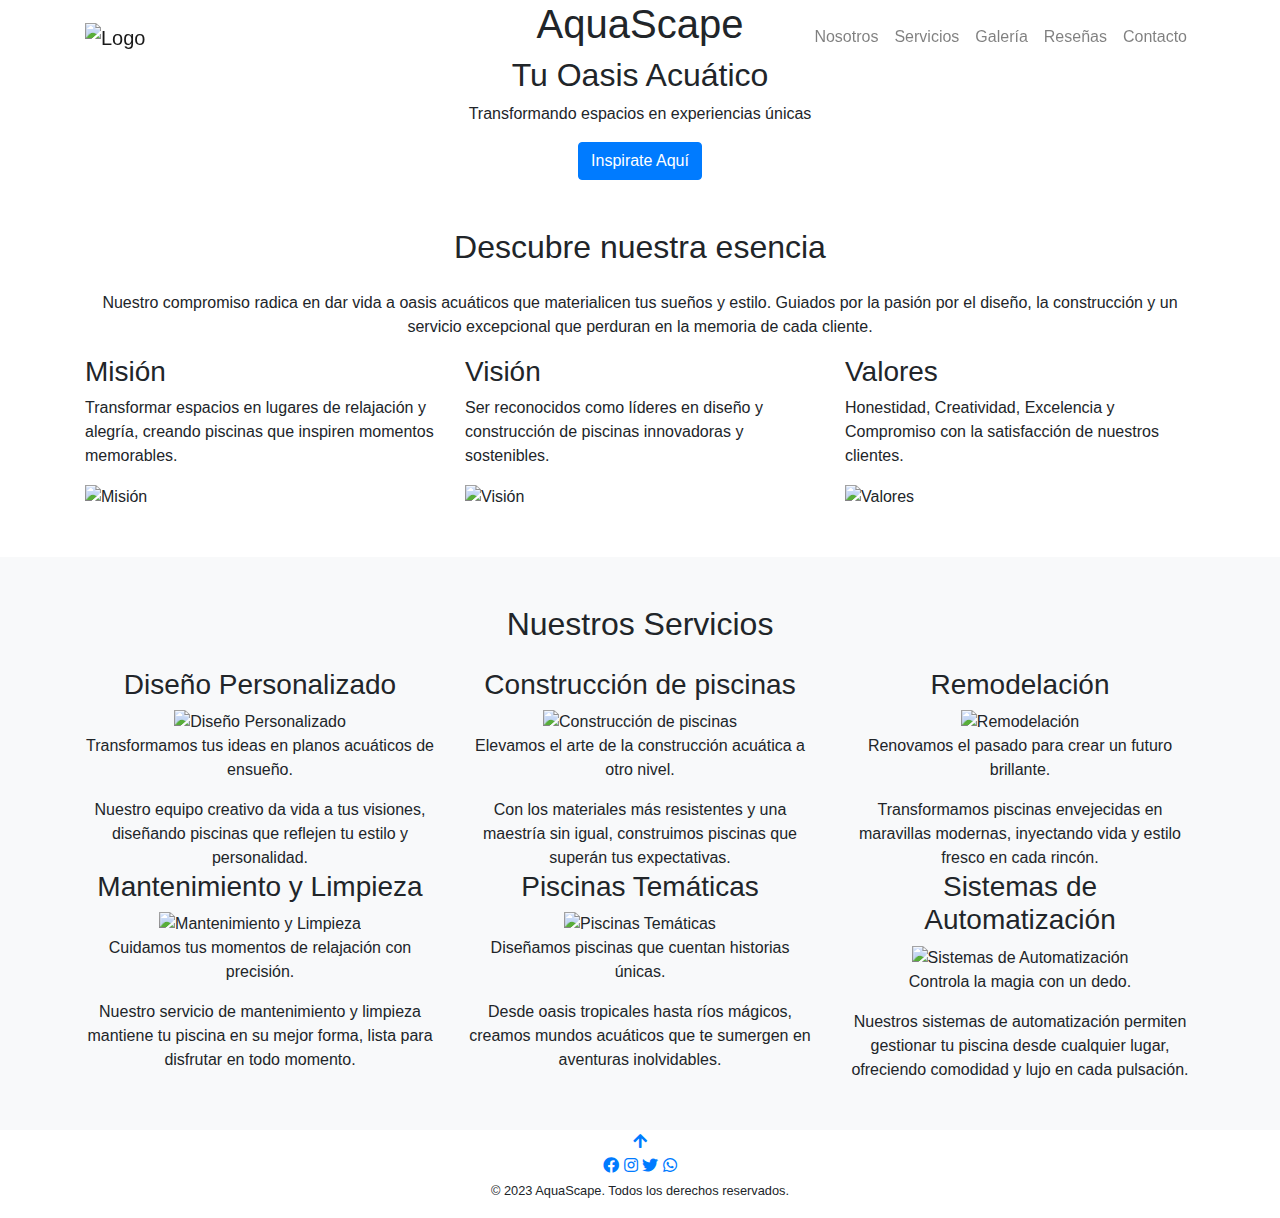
==== docs/index.html @ aa3bc13b "configuraciones para el despliegue" ====
<!DOCTYPE html>
<html lang="es">
<head>
    <meta charset="UTF-8">
    <meta name="viewport" content="width=device-width, initial-scale=1.0">
    <title>AquaScape - Tu Oasis Acuático</title>
    <link rel="stylesheet" href="https://maxcdn.bootstrapcdn.com/bootstrap/4.5.2/css/bootstrap.min.css">
    <link rel="stylesheet" href="../css/styles.css">
    <link href="https://fonts.googleapis.com/css2?family=Caveat:wght@600&family=Signika:wght@600&display=swap" rel="stylesheet">
    <link rel="stylesheet" href="https://cdnjs.cloudflare.com/ajax/libs/font-awesome/5.15.3/css/all.min.css">
    <link rel="icon" type="image/x-icon" href="../img/logo.png"/>
    <link rel="preload" href="../img/bg.jpg" as="image">
    <meta name="description" content="Página diseño y construcción de piscinas"/>
    <meta name="keywords" content="diseno, personas, acuatico, oasis, diseno, construccion, piscinas"/>
</head>
<body>
    <nav class="navbar fixed-top navbar-expand-lg navbar-light bg-transparent p-md-3">
        <div class="container">
            <a href="../html/index.html" class="navbar-brand">
                <img src="../img/logo.png" alt="Logo" class="logo-img" />
            </a>
            <button class="navbar-toggler" type="button" data-toggle="collapse" data-target="#navbarNav"
            aria-controls="navbarNav" aria-expanded="false" aria-label="Toggle navigation">
            <span class="navbar-toggler-icon"></span>
            </button>        
            <div class="collapse navbar-collapse" id="navbarNav">
                <ul class="navbar-nav ml-auto">
                    <li class="nav-item">
                        <a class="nav-link" href="#descubre">Nosotros</a>
                    </li>
                    <li class="nav-item">
                        <a class="nav-link" href="#servicios">Servicios</a>
                    </li>
                    <li class="nav-item">
                        <a class="nav-link" href="../html/galeria.html">Galería</a>
                    </li>
                    <li class="nav-item">
                        <a class="nav-link" href="../html/resenas.html">Reseñas</a>
                    </li>
                    <li class="nav-item">
                        <a class="nav-link" href="../html/contacto.html">Contacto</a>
                    </li>
                </ul>
            </div>
        </div>
    </nav>

    <header class="header">
        <div class="header-content text-center">
            <h1 class="header-title">AquaScape</h1>
            <h2 class="header-subtitle">Tu Oasis Acuático</h2>
            <p class="header-description">Transformando espacios en experiencias únicas</p>
            <a href="../html/galeria.html" class="btn btn-primary">Inspirate Aquí</a>
        </div>
    </header>
    <section id="about" class="py-5">
        <div class="animated-bg"></div>
        <div class="container">
            <h2 id="descubre" class="text-center mb-4">Descubre nuestra esencia</h2>
            <p class="text-center">Nuestro compromiso radica en dar vida a oasis acuáticos que materialicen tus sueños y estilo. Guiados por la pasión por el diseño, la construcción y un servicio excepcional que perduran en la memoria de cada cliente.</p>
            <div class="row">
                <div class="col-md-4">
                    <h3>Misión</h3>
                    <p>Transformar espacios en lugares de relajación y alegría, creando piscinas que inspiren momentos memorables.</p>
                    <img src="../img/3.png" alt="Misión" class="mission-image">
                </div>
                <div class="col-md-4">
                    <h3>Visión</h3>
                    <p>Ser reconocidos como líderes en diseño y construcción de piscinas innovadoras y sostenibles.</p>
                    <img src="../img/1.png" alt="Visión" class="vision-image">
                </div>
                <div class="col-md-4">
                    <h3>Valores</h3>
                    <p>Honestidad, Creatividad, Excelencia y Compromiso con la satisfacción de nuestros clientes.</p>
                    <img src="../img/2.png" alt="Valores" class="values-image">
                </div>
                
            </div>
        </div>
    </section>
    <section id="servicios" class="py-5 bg-light servicios-bg">
        <div class="container">
            <h2 class="text-center mb-4">Nuestros Servicios</h2>
            <div class="row">
                <div class="col-md-4">
                    
                    <div class="service-item text-center">
                        <h3>Diseño Personalizado</h3>
                        <img src="../img/img (5).png" alt="Diseño Personalizado" class="service-image">
                        <p>Transformamos tus ideas en planos acuáticos de ensueño.</p>
                        <div class="description-popup">Nuestro equipo creativo da vida a tus visiones, diseñando piscinas que reflejen tu estilo y personalidad.</div>
                    </div>
                </div>
                <div class="col-md-4">
                    <div class="service-item text-center">
                        <h3>Construcción de piscinas</h3>
                        <img src="../img/img (4).png" alt="Construcción de piscinas" class="service-image">
                        <p>Elevamos el arte de la construcción acuática a otro nivel.</p>
                        <div class="description-popup">Con los materiales más resistentes y una maestría sin igual, construimos piscinas que superán tus expectativas.</div>
                    </div>
                </div>
                <div class="col-md-4">
                    <div class="service-item text-center">
                        <h3>Remodelación</h3>
                        <img src="../img/img (6).png" alt="Remodelación" class="service-image">
                        <p>Renovamos el pasado para crear un futuro brillante.</p>
                        <div class="description-popup">Transformamos piscinas envejecidas en maravillas modernas, inyectando vida y estilo fresco en cada rincón.</div>
                    </div>
                </div>
                <div class="col-md-4">
                    <div class="service-item text-center">
                        <h3>Mantenimiento y Limpieza</h3>
                        <img src="../img/img (1).png" alt="Mantenimiento y Limpieza" class="service-image">
                        <p>Cuidamos tus momentos de relajación con precisión.</p>
                        <div class="description-popup">Nuestro servicio de mantenimiento y limpieza mantiene tu piscina en su mejor forma, lista para disfrutar en todo momento.</div>
                    </div>
                </div>
                <div class="col-md-4">
                    <div class="service-item text-center">
                        <h3>Piscinas Temáticas</h3>
                        <img src="../img/img (2).png" alt="Piscinas Temáticas" class="service-image">
                        <p>Diseñamos piscinas que cuentan historias únicas.</p>
                        <div class="description-popup">Desde oasis tropicales hasta ríos mágicos, creamos mundos acuáticos que te sumergen en aventuras inolvidables.</div>
                    </div>
                </div>
                <div class="col-md-4">
                    <div class="service-item text-center">
                        <h3>Sistemas de Automatización</h3>
                        <img src="../img/img (3).png" alt="Sistemas de Automatización" class="service-image">
                        <p>Controla la magia con un dedo.</p>
                        <div class="description-popup">Nuestros sistemas de automatización permiten gestionar tu piscina desde cualquier lugar, ofreciendo comodidad y lujo en cada pulsación.</div>
                    </div>
                </div>
            </div>
        </div>
    </section>
  <footer class="footer text-center">
    <a href="#" id="back-to-top-btn"><i class="fas fa-arrow-up"></i></a>
    <div class="social-icons">
        <a href="#" target="_blank"><i class="fab fa-facebook"></i></a>
        <a href="#" target="_blank"><i class="fab fa-instagram"></i></a>
        <a href="#" target="_blank"><i class="fab fa-twitter"></i></a>
        <a href="#" target="_blank"><i class="fab fa-whatsapp"></i></a>
    </div>
    <p><small>&copy; 2023 AquaScape. Todos los derechos reservados.</small></p>
</footer>  
    <script src="../js/script.js"></script>
    <script src="https://code.jquery.com/jquery-3.5.1.slim.min.js"></script>
    <script src="https://cdn.jsdelivr.net/npm/@popperjs/core@2.9.3/dist/umd/popper.min.js"></script>
    <script src="https://maxcdn.bootstrapcdn.com/bootstrap/4.5.2/js/bootstrap.min.js"></script>
</body>
</html>
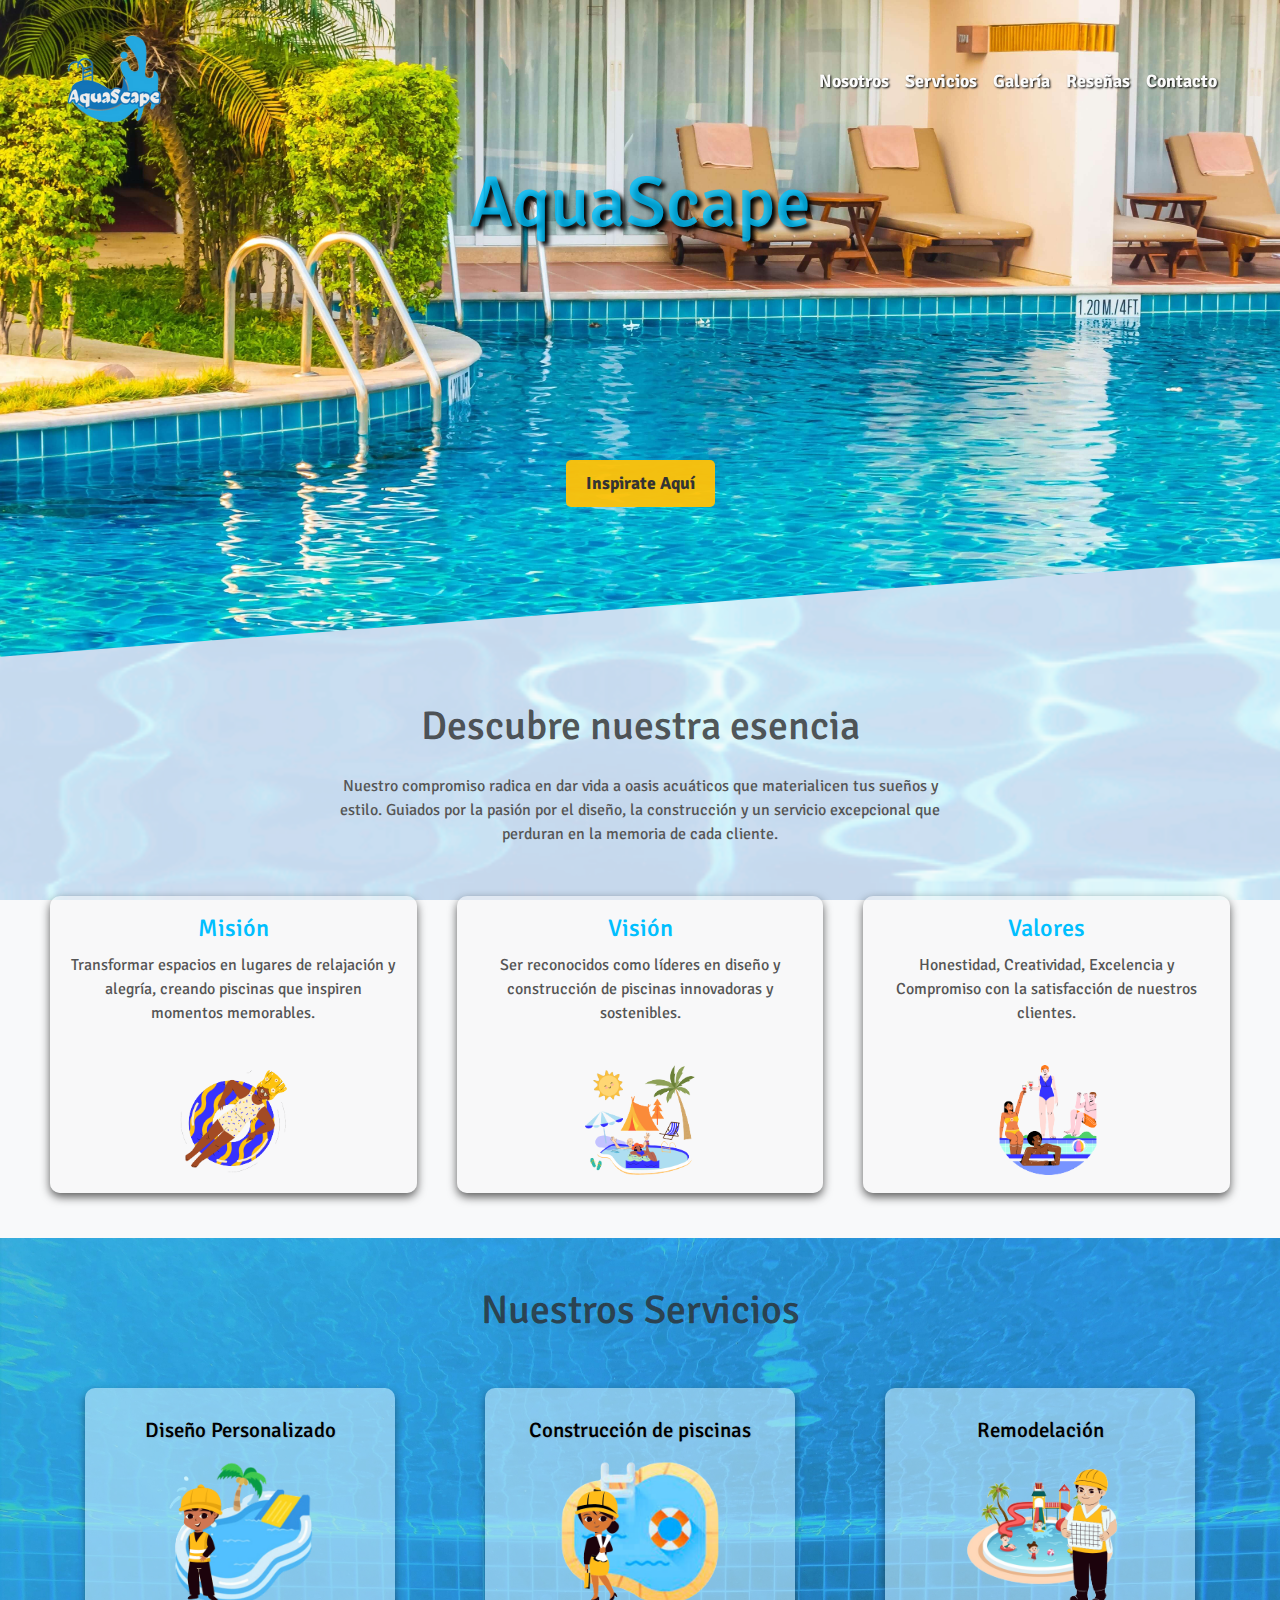
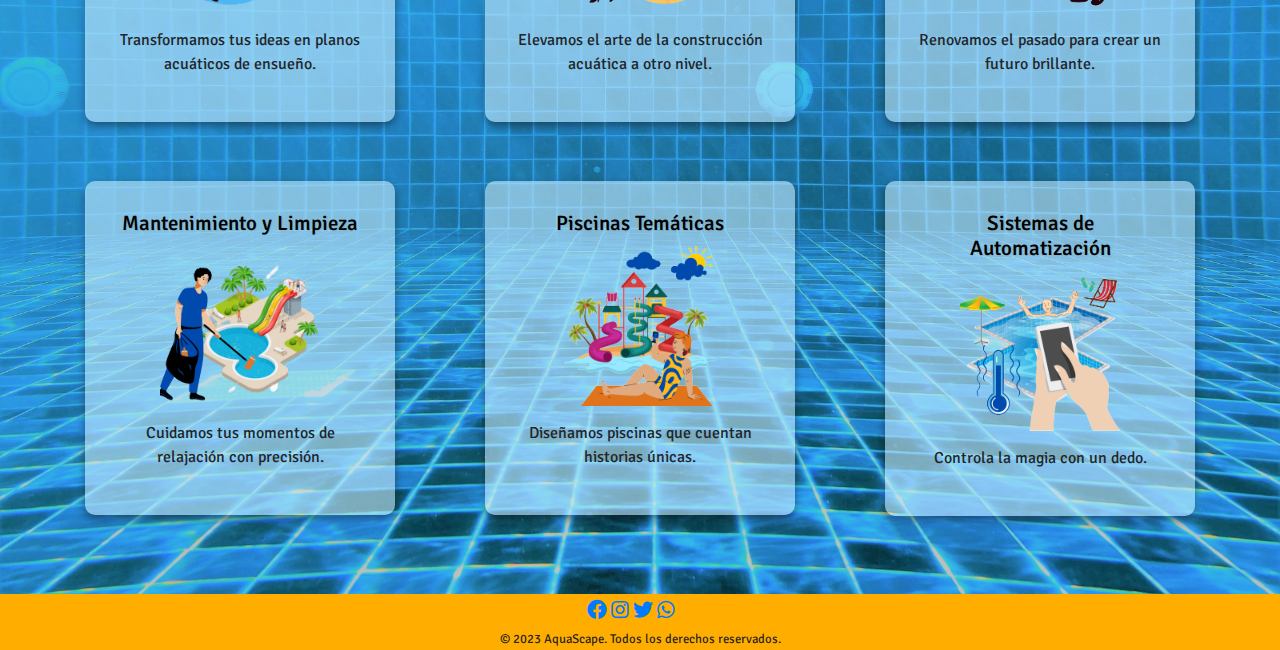
==== commit 1bed0539: "config para el despliegue exitoso" ====
--- a/docs/index.html
+++ b/docs/index.html
@@ -5,19 +5,19 @@
     <meta name="viewport" content="width=device-width, initial-scale=1.0">
     <title>AquaScape - Tu Oasis Acuático</title>
     <link rel="stylesheet" href="https://maxcdn.bootstrapcdn.com/bootstrap/4.5.2/css/bootstrap.min.css">
-    <link rel="stylesheet" href="../css/styles.css">
+    <link rel="stylesheet" href="./css/styles.css">
     <link href="https://fonts.googleapis.com/css2?family=Caveat:wght@600&family=Signika:wght@600&display=swap" rel="stylesheet">
     <link rel="stylesheet" href="https://cdnjs.cloudflare.com/ajax/libs/font-awesome/5.15.3/css/all.min.css">
-    <link rel="icon" type="image/x-icon" href="../img/logo.png"/>
-    <link rel="preload" href="../img/bg.jpg" as="image">
+    <link rel="icon" type="image/x-icon" href="./img/logo.png"/>
+    <link rel="preload" href="./img/bg.jpg" as="image">
     <meta name="description" content="Página diseño y construcción de piscinas"/>
     <meta name="keywords" content="diseno, personas, acuatico, oasis, diseno, construccion, piscinas"/>
 </head>
 <body>
     <nav class="navbar fixed-top navbar-expand-lg navbar-light bg-transparent p-md-3">
         <div class="container">
-            <a href="../html/index.html" class="navbar-brand">
-                <img src="../img/logo.png" alt="Logo" class="logo-img" />
+            <a href="./index.html" class="navbar-brand">
+                <img src="./img/logo.png" alt="Logo" class="logo-img" />
             </a>
             <button class="navbar-toggler" type="button" data-toggle="collapse" data-target="#navbarNav"
             aria-controls="navbarNav" aria-expanded="false" aria-label="Toggle navigation">
@@ -32,13 +32,13 @@
                         <a class="nav-link" href="#servicios">Servicios</a>
                     </li>
                     <li class="nav-item">
-                        <a class="nav-link" href="../html/galeria.html">Galería</a>
+                        <a class="nav-link" href="./galeria.html">Galería</a>
                     </li>
                     <li class="nav-item">
-                        <a class="nav-link" href="../html/resenas.html">Reseñas</a>
+                        <a class="nav-link" href="./resenas.html">Reseñas</a>
                     </li>
                     <li class="nav-item">
-                        <a class="nav-link" href="../html/contacto.html">Contacto</a>
+                        <a class="nav-link" href="./contacto.html">Contacto</a>
                     </li>
                 </ul>
             </div>
@@ -50,7 +50,7 @@
             <h1 class="header-title">AquaScape</h1>
             <h2 class="header-subtitle">Tu Oasis Acuático</h2>
             <p class="header-description">Transformando espacios en experiencias únicas</p>
-            <a href="../html/galeria.html" class="btn btn-primary">Inspirate Aquí</a>
+            <a href="./galeria.html" class="btn btn-primary">Inspirate Aquí</a>
         </div>
     </header>
     <section id="about" class="py-5">
@@ -62,17 +62,17 @@
                 <div class="col-md-4">
                     <h3>Misión</h3>
                     <p>Transformar espacios en lugares de relajación y alegría, creando piscinas que inspiren momentos memorables.</p>
-                    <img src="../img/3.png" alt="Misión" class="mission-image">
+                    <img src="./img/3.png" alt="Misión" class="mission-image">
                 </div>
                 <div class="col-md-4">
                     <h3>Visión</h3>
                     <p>Ser reconocidos como líderes en diseño y construcción de piscinas innovadoras y sostenibles.</p>
-                    <img src="../img/1.png" alt="Visión" class="vision-image">
+                    <img src="./img/1.png" alt="Visión" class="vision-image">
                 </div>
                 <div class="col-md-4">
                     <h3>Valores</h3>
                     <p>Honestidad, Creatividad, Excelencia y Compromiso con la satisfacción de nuestros clientes.</p>
-                    <img src="../img/2.png" alt="Valores" class="values-image">
+                    <img src="./img/2.png" alt="Valores" class="values-image">
                 </div>
                 
             </div>
@@ -86,7 +86,7 @@
                     
                     <div class="service-item text-center">
                         <h3>Diseño Personalizado</h3>
-                        <img src="../img/img (5).png" alt="Diseño Personalizado" class="service-image">
+                        <img src="./img/img (5).png" alt="Diseño Personalizado" class="service-image">
                         <p>Transformamos tus ideas en planos acuáticos de ensueño.</p>
                         <div class="description-popup">Nuestro equipo creativo da vida a tus visiones, diseñando piscinas que reflejen tu estilo y personalidad.</div>
                     </div>
@@ -94,7 +94,7 @@
                 <div class="col-md-4">
                     <div class="service-item text-center">
                         <h3>Construcción de piscinas</h3>
-                        <img src="../img/img (4).png" alt="Construcción de piscinas" class="service-image">
+                        <img src="./img/img (4).png" alt="Construcción de piscinas" class="service-image">
                         <p>Elevamos el arte de la construcción acuática a otro nivel.</p>
                         <div class="description-popup">Con los materiales más resistentes y una maestría sin igual, construimos piscinas que superán tus expectativas.</div>
                     </div>
@@ -102,7 +102,7 @@
                 <div class="col-md-4">
                     <div class="service-item text-center">
                         <h3>Remodelación</h3>
-                        <img src="../img/img (6).png" alt="Remodelación" class="service-image">
+                        <img src="./img/img (6).png" alt="Remodelación" class="service-image">
                         <p>Renovamos el pasado para crear un futuro brillante.</p>
                         <div class="description-popup">Transformamos piscinas envejecidas en maravillas modernas, inyectando vida y estilo fresco en cada rincón.</div>
                     </div>
@@ -110,7 +110,7 @@
                 <div class="col-md-4">
                     <div class="service-item text-center">
                         <h3>Mantenimiento y Limpieza</h3>
-                        <img src="../img/img (1).png" alt="Mantenimiento y Limpieza" class="service-image">
+                        <img src="./img/img (1).png" alt="Mantenimiento y Limpieza" class="service-image">
                         <p>Cuidamos tus momentos de relajación con precisión.</p>
                         <div class="description-popup">Nuestro servicio de mantenimiento y limpieza mantiene tu piscina en su mejor forma, lista para disfrutar en todo momento.</div>
                     </div>
@@ -118,7 +118,7 @@
                 <div class="col-md-4">
                     <div class="service-item text-center">
                         <h3>Piscinas Temáticas</h3>
-                        <img src="../img/img (2).png" alt="Piscinas Temáticas" class="service-image">
+                        <img src="./img/img (2).png" alt="Piscinas Temáticas" class="service-image">
                         <p>Diseñamos piscinas que cuentan historias únicas.</p>
                         <div class="description-popup">Desde oasis tropicales hasta ríos mágicos, creamos mundos acuáticos que te sumergen en aventuras inolvidables.</div>
                     </div>
@@ -126,7 +126,7 @@
                 <div class="col-md-4">
                     <div class="service-item text-center">
                         <h3>Sistemas de Automatización</h3>
-                        <img src="../img/img (3).png" alt="Sistemas de Automatización" class="service-image">
+                        <img src="./img/img (3).png" alt="Sistemas de Automatización" class="service-image">
                         <p>Controla la magia con un dedo.</p>
                         <div class="description-popup">Nuestros sistemas de automatización permiten gestionar tu piscina desde cualquier lugar, ofreciendo comodidad y lujo en cada pulsación.</div>
                     </div>
@@ -144,7 +144,7 @@
     </div>
     <p><small>&copy; 2023 AquaScape. Todos los derechos reservados.</small></p>
 </footer>  
-    <script src="../js/script.js"></script>
+    <script src="./js/script.js"></script>
     <script src="https://code.jquery.com/jquery-3.5.1.slim.min.js"></script>
     <script src="https://cdn.jsdelivr.net/npm/@popperjs/core@2.9.3/dist/umd/popper.min.js"></script>
     <script src="https://maxcdn.bootstrapcdn.com/bootstrap/4.5.2/js/bootstrap.min.js"></script>
--- a/docs/css/styles.css
+++ b/docs/css/styles.css
@@ -0,0 +1,639 @@
+@import url("https://fonts.googleapis.com/css2?family=Caveat:wght@600&family=Signika:wght@600&display=swap");
+
+body {
+  margin: 0;
+  padding: 0;
+  font-family: "Signika", sans-serif;
+  background-color: #f8f9fa;
+}
+
+.container {
+  max-width: 1200px;
+  margin: 0 auto;
+  padding: 0 15px;
+}
+
+.logo-img {
+  width: 120px;
+}
+.navbar {
+  background-color: transparent;
+  border: none;
+  transition: background-color 0.3s, transform 0.3s;
+}
+.navbar.scrolled {
+  background-color: transparent;
+  transform: translateY(-100%);
+  box-shadow: none;
+}
+.navbar-nav .nav-link {
+  color: #fffffff8 !important;
+  text-shadow: 1px 1px 2px rgb(0, 0, 0);
+  font-size: 18px;
+  font-weight: bold;
+  transition: font-size 0.3s, color 0.3s;
+}
+.navbar:hover .navbar-nav .nav-link:hover {
+  color: rgb(255, 196, 0);
+}
+
+.header {
+  position: relative;
+  background: url("../img/bg.jpg") no-repeat center center;
+  background-size: cover;
+  color: #ffffff;
+  text-align: center;
+  padding: 150px 0;
+  margin-top: 0;
+  margin-bottom: -8%;
+  overflow: hidden;
+  clip-path: polygon(0 0, 100% 0, 100% 85%, 0 100%);
+}
+
+.header-title {
+  color: #00c3ffcb;
+  font-size: 4.5rem;
+  margin-bottom: 50px;
+  text-shadow: 4px 4px 4px rgb(0, 0, 0);
+  padding: 10px 20px;
+  display: inline-block;
+  animation: waterAnimation 4s linear infinite alternate;
+}
+
+@keyframes waterAnimation {
+  0% {
+    transform: translateY(0);
+  }
+  100% {
+    transform: translateY(-8px);
+  }
+}
+
+.header-subtitle {
+  font-family: "Caveat", cursive;
+  font-size: 2.5rem;
+  text-shadow: 2px 2px 2px rgba(0, 0, 0, 0.781);
+  margin-bottom: 30px;
+  opacity: 0;
+  transform: translateY(20px);
+  animation: fadeInUp 1s ease-out 0.5s forwards; /* Inicia después de 0.5 segundos */
+}
+
+.header-description {
+  font-size: 1.5rem;
+  text-shadow: 2px 2px 2px rgba(0, 0, 0, 0.781);
+  margin-bottom: 10px;
+  opacity: 0;
+  transform: translateY(20px);
+  animation: fadeInUp 1s ease-out 1s forwards; /* Inicia después de 1 segundo */
+}
+
+@keyframes fadeInUp {
+  from {
+    opacity: 0;
+    transform: translateY(20px);
+  }
+  to {
+    opacity: 1;
+    transform: translateY(0);
+  }
+}
+
+.header-content .btn {
+  background-color: #ffc107f3; 
+  color: #333; 
+  font-size: 1.1rem;
+  font-weight: bold;
+  margin-top: 30px; 
+  padding: 10px 20px; 
+  border: none;
+  border-radius: 5px;
+  transition: background-color 0.3s, color 0.3s; 
+  text-decoration: none; 
+}
+
+.header-content .btn:hover {
+  background-color: #333; 
+  color: #ffc107; 
+  text-decoration: none; 
+}
+.animated-bg {
+  position: absolute;
+  top: 0;
+  left: 0;
+  width: 100%;
+  height: 100%;
+  background: url("../img/olas.gif") center center fixed;
+  background-size: cover;
+  opacity: 0.2;
+  z-index: -1;
+  animation: slowMove 20s linear infinite;
+}
+
+@keyframes slowMove {
+  0% {
+    background-position: 0% 0%;
+  }
+  100% {
+    background-position: 100% 100%;
+  }
+}
+#about {
+  position: relative;
+  overflow: hidden;
+}
+
+#about h2 {
+  font-size: 2.5rem;
+  margin-top: 100px;
+  margin-bottom: 30px;
+  color: #2c2c2cc9; 
+}
+
+#about p {
+  font-size: 2rem;
+  color: #777777;
+  max-width: 600px;
+  margin: 0 auto 40px;
+}
+
+#about .row {
+  display: flex;
+  justify-content: space-between;
+  align-items: flex-start; 
+  gap: 20px;
+}
+
+#about .col-md-4 {
+  flex: 1;
+  display: flex;
+  flex-direction: column;
+  justify-content: space-between;
+  background-color: #f8f8f885;
+  border-radius: 10px;
+  padding: 18px;
+  box-shadow: 0 4px 10px rgba(0, 0, 0, 0.63);
+  text-align: center;
+  transition: transform 0.3s, box-shadow 0.3s;
+  animation: fadeInUp 0.6s ease-out both;
+  margin: 10px; 
+  position: relative; 
+}
+
+.mission-image,
+.vision-image,
+.values-image {
+  max-width: 110px; 
+  margin: 0 auto; 
+  bottom: 10px; 
+  left: 0; 
+  right: 0; 
+}
+
+#about .col-md-4:hover {
+  transform: translateY(-5px);
+  box-shadow: 0 8px 12px rgba(0, 0, 0, 0.466);
+}
+
+#about h3 {
+  font-size: 1.5rem;
+  color: #00bfff;
+  margin-bottom: 10px;
+}
+
+#about p {
+  font-size: 1rem;
+  color: #555555;
+}
+
+#about .col-md-4:hover h3 {
+  color: #ffc107f3;
+}
+#servicios {
+  background-image: url("../img/bg1.jpg"); 
+  background-size: cover;
+  background-position: center;
+  margin-top: -1%;
+  position: relative;
+  padding-top: 150px; 
+}
+#servicios h2 {
+  font-size: 2.5rem;
+  margin-bottom: 30px;
+  text-align: center;
+  color: #2c2c2cc9; 
+}
+.service-item {
+  background-color: #c6ebfc98; 
+  background-size: cover;
+  background-position: center;
+  border-radius: 10px;
+  padding: 30px;
+  margin: 8%;
+  box-shadow: 0 4px 8px rgba(13, 16, 20, 0.466);
+  text-align: center;
+  animation: fadeInUp 0.6s ease-out both,
+    waveAnimation 8s linear infinite alternate; 
+}
+@keyframes waveAnimation {
+  0% {
+    transform: translate(0, 0);
+  }
+  100% {
+    transform: translate(
+      0,
+      -20px
+    ); 
+  }
+}
+.description-popup {
+  display: none;
+  position: absolute;
+  bottom: 6%;
+  left: 50%;
+  transform: translateX(-50%);
+  width: 80%;
+  font-size: 1rem;
+  background-color: #e69e03f5;
+  color: #ffffff;
+  padding: 10px;
+  border-radius: 10px;
+  box-shadow: 0 4px 8px rgba(13, 16, 20, 0.466);
+  opacity: 0; 
+  transition: opacity 1s; 
+  z-index: 1; 
+}
+.service-item:hover .description-popup {
+  display: block;
+  opacity: 6; 
+}
+.service-image {
+  max-width: 160px; 
+  margin-bottom: 15px;
+}
+.service-item h3 {
+  color: #000000;
+  font-size: 1.3rem;
+  margin-bottom: 10px;
+  text-shadow: 1px 1px 1px rgba(131, 131, 131, 0.253);
+}
+.service-item p {
+  font-size: 1rem;
+}
+.social-icons {
+  margin-top: 2px;
+}
+.social-icons {
+  display: inline-block;
+  margin-right: 18px; 
+  font-size: 20px;
+  color: #333; 
+  transition: color 0.3s;
+}
+.social-icon:last-child {
+  margin-right: 0; 
+}
+#back-to-top-btn {
+  position: fixed;
+  bottom: 40px;
+  right: 30px;
+  background-color: #ffffffe8;
+  color: #09a4d3fb;
+  padding: 8px 14px;
+  border-radius: 50%;
+  text-decoration: none;
+  opacity: 0;
+  transition: opacity 0.3s;
+  text-align: center;
+}
+
+#back-to-top-btn i {
+  font-size: 25px;
+}
+#back-to-top-btn:hover {
+  background-color: #ffae00c4;
+  color: #f7f7f7f1;
+}
+#back-to-top-btn.show {
+  opacity: 1;
+}
+.footer {
+  background-color: #ffae00;
+  color: #1f1e1efb;
+  padding: -1px 0;
+  margin-bottom: -16px;
+}
+.contact-section {
+  position: relative;
+  display: flex;
+  justify-content: center;
+  align-items: center;
+  min-height: 100vh;
+  color: #020202b9;
+  font-family: "Caveat", cursive;
+  font-size: 1.2rem;
+}
+.contact-section::before {
+  content: "";
+  position: absolute;
+  top: 0;
+  left: 0;
+  width: 100%;
+  height: 100%;
+  background: url("../img/olas.gif") no-repeat center center fixed;
+  background-size: cover;
+  opacity: 0.2;
+  z-index: -1;
+}
+.contact-container {
+  display: flex;
+  justify-content: center;
+  align-items: center;
+  height: 100%;
+}
+.contact-form-container {
+  padding: 1%;
+  text-align: center;
+  max-width: 600px;
+  width: 90%;
+  margin: 6%;
+}
+
+.contact-form {
+  display: block;
+}
+.form-group {
+  margin-bottom: 10px;
+  text-align: left;
+}
+label {
+  display: block;
+  font-weight: bold;
+  margin-bottom: 3px;
+}
+input,
+textarea {
+  width: 100%;
+  padding: 8px;
+  border: 1px solid #00000044;
+  border-radius: 3px;
+}
+
+.btn-submit {
+  background-color: #000000d2;
+  color: #ffffffe3;
+  padding: 8px 15px;
+  border: none;
+  border-radius: 3px;
+  cursor: pointer;
+  box-shadow: 2px 2px 2px rgba(255, 255, 255, 0.541);
+}
+.confirmation-message {
+  font-family: "Caveat", cursive;
+  display: none;
+  margin-top: 15px;
+  color: #000000;
+  text-shadow: 1px 1px 4px rgba(255, 255, 255, 0.548);
+  font-size: 1.6rem;
+  padding: 8%;
+}
+.testimonials-section {
+  background: url("../img/bg2.jpg") no-repeat center top;
+  background-size: cover;
+  padding: 8% 0;
+  text-align: center;
+  position: relative;
+  overflow: hidden;
+}
+.testimonial-card {
+  display: flex;
+  flex-direction: column;
+  justify-content: space-between;
+  align-items: center;
+  width: 380px; 
+  height: 460px;
+  transition: transform 0.3s;
+  background-color: #ffffffd8;
+  border: 1px solid #e0e0e0;
+  box-shadow: 2px 2px 4px rgba(0, 0, 0, 0.856);
+  padding: 15px;
+  margin: 10px; 
+  margin-right: 15px; 
+  margin-bottom: 25px;
+  margin-top: 25px; 
+}
+.testimonial-card:last-child {
+  margin-right: 0; 
+}
+.testimonial-card:hover {
+  transform: scale(1.05);
+}
+.testimonial-icon {
+  margin-bottom: 5px;
+}
+.testimonial-icon i {
+  font-size: 2rem;
+  color: #ffc107;
+}
+.testimonial-text {
+  text-align: center;
+}
+.testimonial-text p {
+  font-size: 0.9rem;
+  margin-bottom: 5px;
+}
+.customer-name {
+  font-weight: bold;
+  margin-top: 3px;
+  color: #07b6e2;
+  font-size: 0.9rem;
+}
+.service-name {
+  color: #ffae00;
+  font-style: italic;
+  font-size: 0.8rem;
+}
+.fa-comment-dots {
+  color: rgba(0, 132, 240, 0.685);
+}
+.gallery-page {
+  background-image: linear-gradient(
+      to bottom,
+      rgba(167, 163, 163, 0.733),
+      rgba(165, 161, 161, 0.527)
+    ),
+    url(../img/bg3.jpg);
+  background-size: cover;
+  align-items: center;
+}
+.gallery-header {
+  padding: 100px 0 0;
+  position: relative; 
+  overflow: hidden;
+}
+.gallery-header h1 {
+  font-size: 2.2rem; 
+  margin-bottom: 6px;
+  color: #343435c9;
+  animation: waveAnimation 3s linear infinite alternate; 
+}
+@keyframes waveAnimation {
+  0% {
+    transform: translateX(0);
+  }
+  100% {
+    transform: translateX(10px); 
+  }
+}
+.gallery-header p {
+  font-size: 1.4rem;
+  color: #fffefe9c; 
+  margin-bottom: 0px;
+}
+.gallery-carousel {
+  margin: 50px 0;
+}
+.gallery-carousel .carousel-inner {
+  border-radius: 10px;
+  overflow: hidden;
+}
+.gallery-carousel .carousel-item img {
+  width: 100%;
+  height: 380px; 
+  object-fit: cover;
+  border-radius: 10px;
+}
+.image-cards {
+  margin-top: 50px;
+  padding-bottom: 18px;
+}
+.image-cards .card {
+  border: none;
+  border-radius: 10px;
+  box-shadow: 0 4px 8px rgba(0, 0, 0, 0.1);
+  transition: transform 0.3s, box-shadow 0.3s, opacity 0.3s;
+  opacity: 0.7;
+}
+.image-cards .card:hover {
+  transform: translateY(-5px);
+  box-shadow: 0 8px 12px rgba(0, 0, 0, 0.1);
+  opacity: 1;
+}
+.image-cards .card-title {
+  font-size: 1.5rem;
+  margin-top: 10px;
+}
+.image-cards .card-text {
+  font-size: 1rem;
+  opacity: 0.8;
+}
+@keyframes waveAnimation {
+  0% {
+    transform: translateX(-10px);
+  }
+  50% {
+    transform: translateX(10px);
+  }
+  100% {
+    transform: translateX(-10px);
+  }
+}
+.custom-section h2 {
+  color: #2c2c2cc9; 
+  text-align: center;
+  animation: waveAnimation 3s infinite linear alternate;
+}
+.custom-section h3 {
+  color: #ffffffb4;
+  font-size: 1.5rem;
+  text-align: center;
+}
+.navbar.scrolled {
+  background-color: rgba(255, 255, 255, 0.9);
+  box-shadow: 0px 0px 10px rgba(0, 0, 0, 0.3);
+  padding-top: 10px; 
+  padding-bottom: 10px;
+  transition: background-color 0.3s, box-shadow 0.3s;
+
+}
+
+@media (max-width: 991px) {
+  .navbar-collapse.collapse.show {
+    background-color: #ffae00c5; 
+    box-shadow: 0px 0px 10px rgba(0, 0, 0, 0.3); 
+    padding-top: 10px;
+    padding-bottom: 10px; 
+    transition: background-color 0.3s, box-shadow 0.3s; 
+  }
+
+  .navbar-collapse.collapse.show .navbar-nav .nav-item {
+    margin-bottom: 4px; 
+    text-align: center; 
+  }
+
+  .navbar-collapse.collapse.show .navbar-nav .nav-item:last-child {
+    margin-bottom: 0; 
+  }
+
+  .navbar-collapse.collapse.show .navbar-nav .nav-item .nav-link {
+    color: #3f83c4; 
+    font-size: 1.3rem; 
+  }
+}
+
+@media (max-width: 767px) {
+  .navbar {
+    background-color: rgba(0, 0, 0, 0.8);
+    border-color: rgba(0, 0, 0, 0.2);
+  }
+
+  .navbar.scrolled {
+    background-color: rgba(0, 0, 0, 0.9);
+  }
+
+  .navbar-toggler-icon {
+    background-color: #ffffff;
+  }
+
+  .navbar-nav .nav-link {
+    color: #ffffff;
+  }
+
+  .navbar-nav .nav-link:hover {
+    color: #ffc107;
+  }
+
+  .header {
+    padding: 100px 0;
+  }
+
+  .header-title {
+    font-size: 2rem;
+  }
+
+  .header-subtitle {
+    font-size: 1.5rem;
+  }
+
+  .header-description {
+    font-size: 1rem;
+  }
+
+  .service-item {
+    padding: 15px;
+  }
+
+  .contact-section {
+    padding: 30% 0; 
+  }
+
+  .testimonial-card {
+    width: 100%; 
+    height: auto; 
+    margin: 10px 0; 
+  }
+
+  .custom-section h2 {
+    padding: 30% 0 0; 
+  }
+}